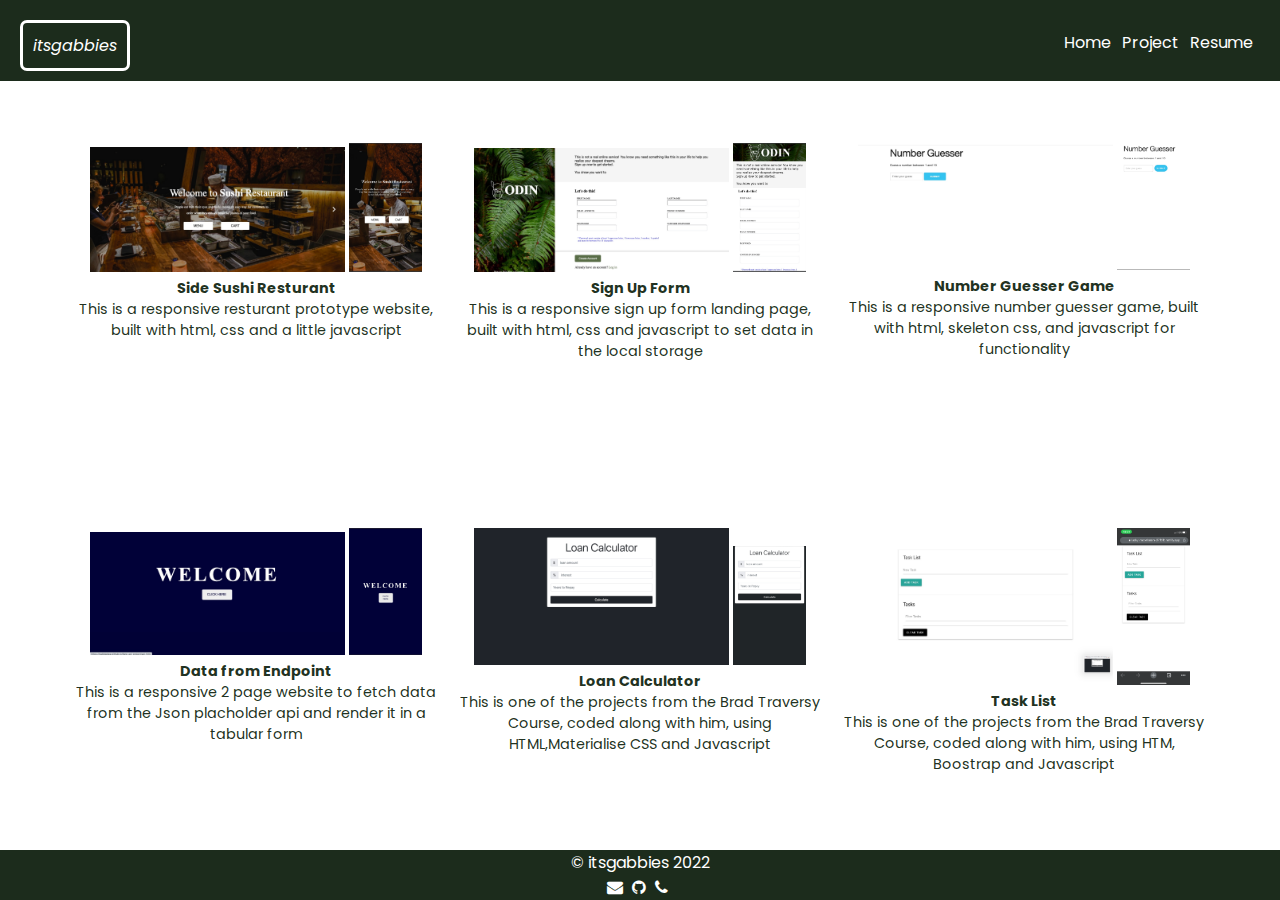
==== projects.html @ 37ccc5c7 "Make it more responsive" ====
<!DOCTYPE html>
<html lang="en">
  <head>
    <meta charset="UTF-8" />
    <meta http-equiv="X-UA-Compatible" content="IE=edge" />
    <meta name="viewport" content="width=device-width, initial-scale=1.0" />
    <link rel="stylesheet" href="css/projects.css" />
    <link
      rel="stylesheet"
      href="https://cdnjs.cloudflare.com/ajax/libs/font-awesome/4.7.0/css/font-awesome.min.css"
    />
    <title>Contact page</title>
  </head>
  <body>
    <header>
      <nav>
        <div class="nav-brand">
          <em> itsgabbies</em>
        </div>
        <div class="toggle">
          <span class="toggle-button"></span>
          <span class="toggle-button"></span>
          <span class="toggle-button"></span>
        </div>
        <div class="nav-links">
          <a href="index.html">Home</a>
          <a href="projects.html">Project</a>
          <a href="About.html">Resume</a>
        </div>
      </nav>
    </header>

    <div class="projects-main">
      <div class="project-card">
        <img class="laptop" src="./images/laptopimgs/img1.jpg" alt="" />
        <img class="mobile" src="./images/mobileimgs/imgm1.jpg" alt="" />
        <div class="project-text">
          <a href="https://gabbiedee.github.io/side_sushi/"
            >Side Sushi Resturant</a
          >
          <p>
            This is a responsive resturant prototype website, built with html,
            css and a little javascript
          </p>
        </div>
      </div>
      <div class="project-card">
        <img class="laptop" src="./images/laptopimgs/img2.jpg" alt="" />
        <img class="mobile" src="./images/mobileimgs/imgm2.jpg" alt="" />
        <div class="project-text">
          <a href="https://gabbiedee.github.io/sidehustlepj/">Sign Up Form</a>
          <p>
            This is a responsive sign up form landing page, built with html, css
            and javascript to set data in the local storage
          </p>
        </div>
      </div>
      <div class="project-card">
        <img class="laptop" src="./images/laptopimgs/img3.jpg" alt="" />
        <img class="mobile" src="./images/mobileimgs/imgm3.jpg" alt="" />
        <div class="project-text">
          <a href="https://gabbiedee.github.io/game/">Number Guesser Game</a>
          <p>
            This is a responsive number guesser game, built with html, skeleton
            css, and javascript for functionality
          </p>
        </div>
      </div>
      <div class="project-card">
        <img class="laptop" src="./images/laptopimgs/img4.jpg" alt="" />
        <img class="mobile" src="./images/mobileimgs/imgm4.jpg" alt="" />
        <div class="project-text">
          <a href="https://gabbiedee.github.io/New_api_project/"
            >Data from Endpoint</a
          >
          <p>
            This is a responsive 2 page website to fetch data from the Json
            placholder api and render it in a tabular form
          </p>
        </div>
      </div>
      <div class="project-card">
        <img class="laptop" src="./images/laptopimgs/img5.jpg" alt="" />
        <img class="mobile" src="./images/mobileimgs/imgm5.jpg" alt="" />
        <div class="project-text">
          <a href="https://spectacular-parfait-a2a49a.netlify.app/"
            >Loan Calculator</a
          >
          <p>
            This is one of the projects from the Brad Traversy Course, coded
            along with him, using HTML,Materialise CSS and Javascript
          </p>
        </div>
      </div>
      <div class="project-card">
        <img class="laptop" src="./images/laptopimgs/img6.jpg" alt="" />
        <img class="mobile" src="./images/mobileimgs/imgm6.PNG" alt="" />
        <div class="project-text">
          <a href="https://lucky-moonbeam-27fbfb.netlify.app/">Task List</a>
          <p>
            This is one of the projects from the Brad Traversy Course, coded
            along with him, using HTM, Boostrap and Javascript
          </p>
        </div>
      </div>
    </div>

    <footer>
      <p class="footer">&copy; itsgabbies 2022</p>
      <div class="icon">
        <a href="mailto:akingbojudolly@gmail.com"
          ><i class="fa fa-envelope"></i
        ></a>
        <a href="https://github.com/Gabbiedee"><i class="fa fa-github"></i></a>
        <a href="tel:+234-903-849-6949"><i class="fa fa-phone"></i></a>
      </div>
    </footer>

    <script src="project.js"></script>
  </body>
</html>
---- css/projects.css ----
@import url("https://fonts.googleapis.com/css2?family=Poppins:wght@300;400;500;600&display=swap");

* {
  box-sizing: border-box;
  margin: 0;
  padding: 0;
  --primary-color: rgba(3, 21, 3, 0.9);
}
body {
  min-height: 100vh;
  font-family: "Poppins", sans-serif;
  display: flex;
  flex-direction: column;
  color: white;
}

/* NAVBAR */
nav {
  background-color: var(--primary-color);
  display: flex;
  justify-content: space-between;
  color: white;
  width: 100%;
  padding: 20px 20px 10px;
}

.nav-brand {
  padding: 10px;
  border: 3px solid white;
  border-radius: 7px;
}

.nav-links {
  display: inline-block;
  padding-top: 10px;
}
.nav-links a {
  position: relative;
  color: white;
  text-decoration: none;
  padding-right: 7px;
}

.nav-links a::after {
  content: "";
  position: absolute;
  background: white;
  height: 2px;
  width: 0;
  left: 0;
  bottom: 0;
}

.nav-links a:hover::after {
  width: 100%;
  transition: 0.3s;
}

/* PROJECTS MAIN */
.projects-main {
  display: flex;
  flex-wrap: wrap;
  align-items: center;
  justify-content: center;
}

.project-card {
  width: 70%;
  height: 300px;
  /* border: 3px solid blue; */
  text-align: center;
  padding: 20px 10px 0;
  margin: 10px 0;
  font-size: 0.9rem;
  color: var(--primary-color);
}

.laptop {
  width: 70%;
}

.mobile {
  width: 20%;
}

.project-card:hover {
  box-shadow: 0px 10px 30px rgba(0, 0, 0, 0.1);
}

.project-card a {
  color: var(--primary-color);
  text-decoration: none;
  font-weight: bold;
}

/* PROJECT FOOTER*/

footer {
  background-color: var(--primary-color);
  text-align: center;
}

.icon a {
  color: white;
  margin-right: 5px;
}

/* @ MEDIA QUERIES */

@media screen and (max-width: 389px) {
  nav {
    padding: 10px 20px;
  }
  .nav-brand {
    align-self: center;
  }
  .nav-links {
    display: grid;
    gap: 5px;
  }
}

@media screen and (min-width: 576px) {
  body {
    min-height: 100vh;
    font-family: "Poppins", sans-serif;
    display: flex;
    flex-direction: column;
    color: white;
  }
  .projects-main {
    flex: 50%;
  }

  .project-card {
    width: 50%;
  }

  footer {
    display: flex;
    flex-direction: column;
    justify-content: center;
    align-items: center;
  }
}
@media screen and (min-width: 768px) {
  body {
    min-height: 100vh;
    font-family: "Poppins", sans-serif;
    display: flex;
    flex-direction: column;
    color: white;
  }

  .projects-main {
    flex: 33.333%;
    margin-top: 0;
  }

  .project-card {
    width: 30%;
    margin: none;
  }
  footer {
    display: flex;
    flex-direction: column;
    justify-content: center;
    align-items: center;
  }
}
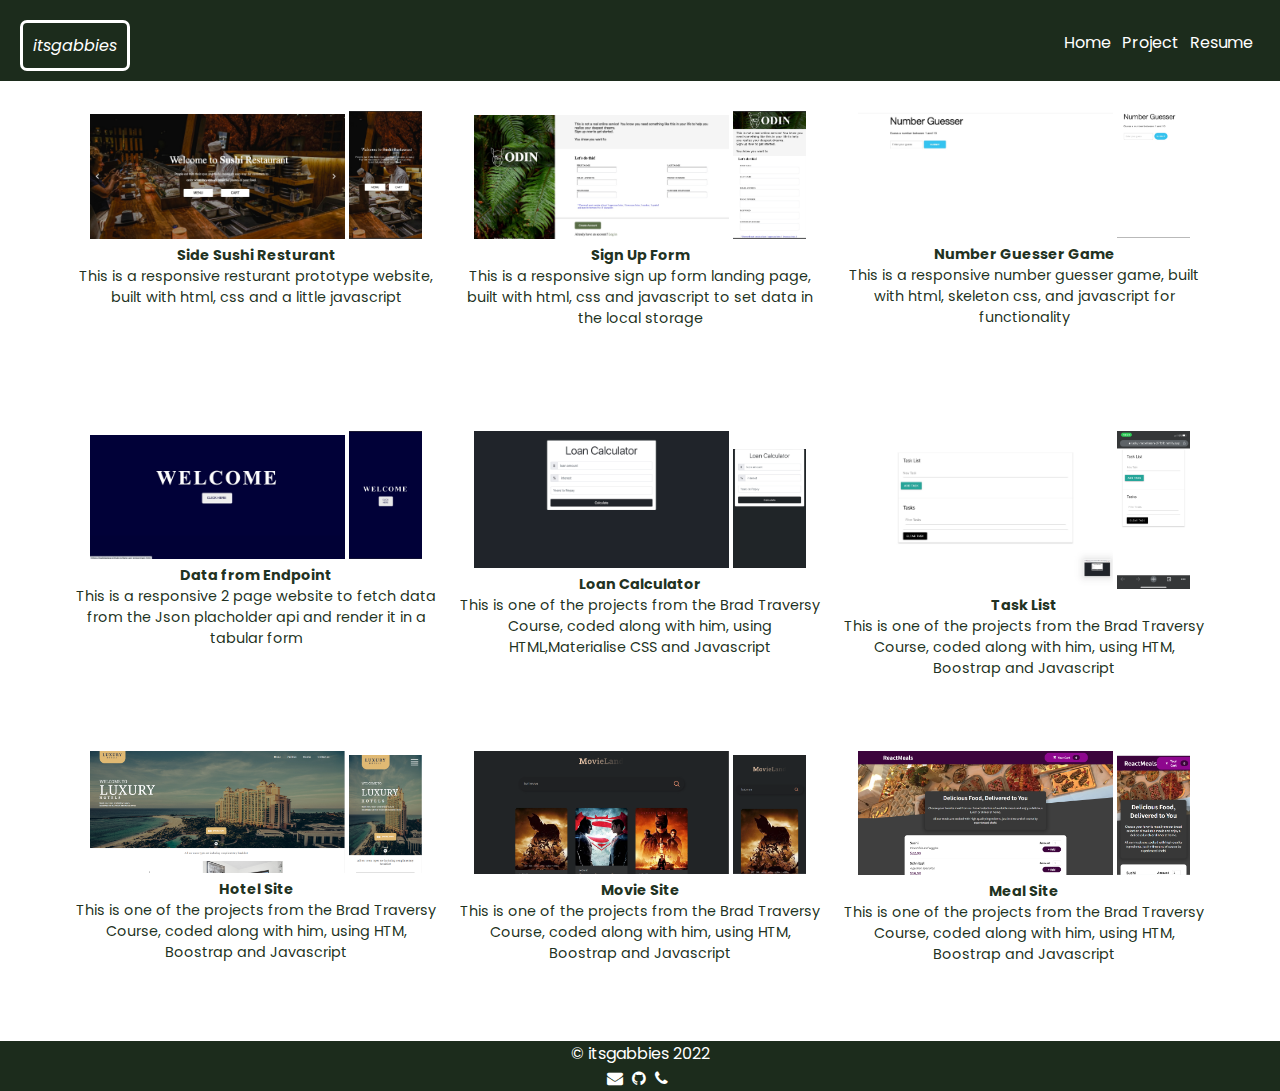
==== commit 34a38b6a: "Add new changes" ====
--- a/projects.html
+++ b/projects.html
@@ -103,6 +103,40 @@
           </p>
         </div>
       </div>
+      <div class="project-card">
+        <img class="laptop" src="./images/laptopimgs/img7.png" alt="" />
+        <img class="mobile" src="./images/mobileimgs/imgm7.png" alt="" />
+        <div class="project-text">
+          <a href="https://itsgabbies-hotel-site.netlify.app">Hotel Site</a>
+          <p>
+            This is one of the projects from the Brad Traversy Course, coded
+            along with him, using HTM, Boostrap and Javascript
+          </p>
+        </div>
+      </div>
+      <div class="project-card">
+        <img class="laptop" src="./images/laptopimgs/img8.png" alt="" />
+        <img class="mobile" src="./images/mobileimgs/imgm8.png" alt="" />
+        <div class="project-text">
+          <a href="moviessearchwithreact.netlify.app">Movie Site</a>
+          <p>
+            This is one of the projects from the Brad Traversy Course, coded
+            along with him, using HTM, Boostrap and Javascript
+          </p>
+        </div>
+      </div>
+      <div class="project-card">
+        <img class="laptop" src="./images/laptopimgs/img9.png" alt="" />
+        <img class="mobile" src="./images/mobileimgs/imgm9.png" alt="" />
+        <div class="project-text">
+          <a href="https://mealssitewithreact.netlify.app/">Meal Site</a>
+          <p>
+            This is one of the projects from the Brad Traversy Course, coded
+            along with him, using HTM, Boostrap and Javascript
+          </p>
+        </div>
+      </div>
+      
     </div>
 
     <footer>
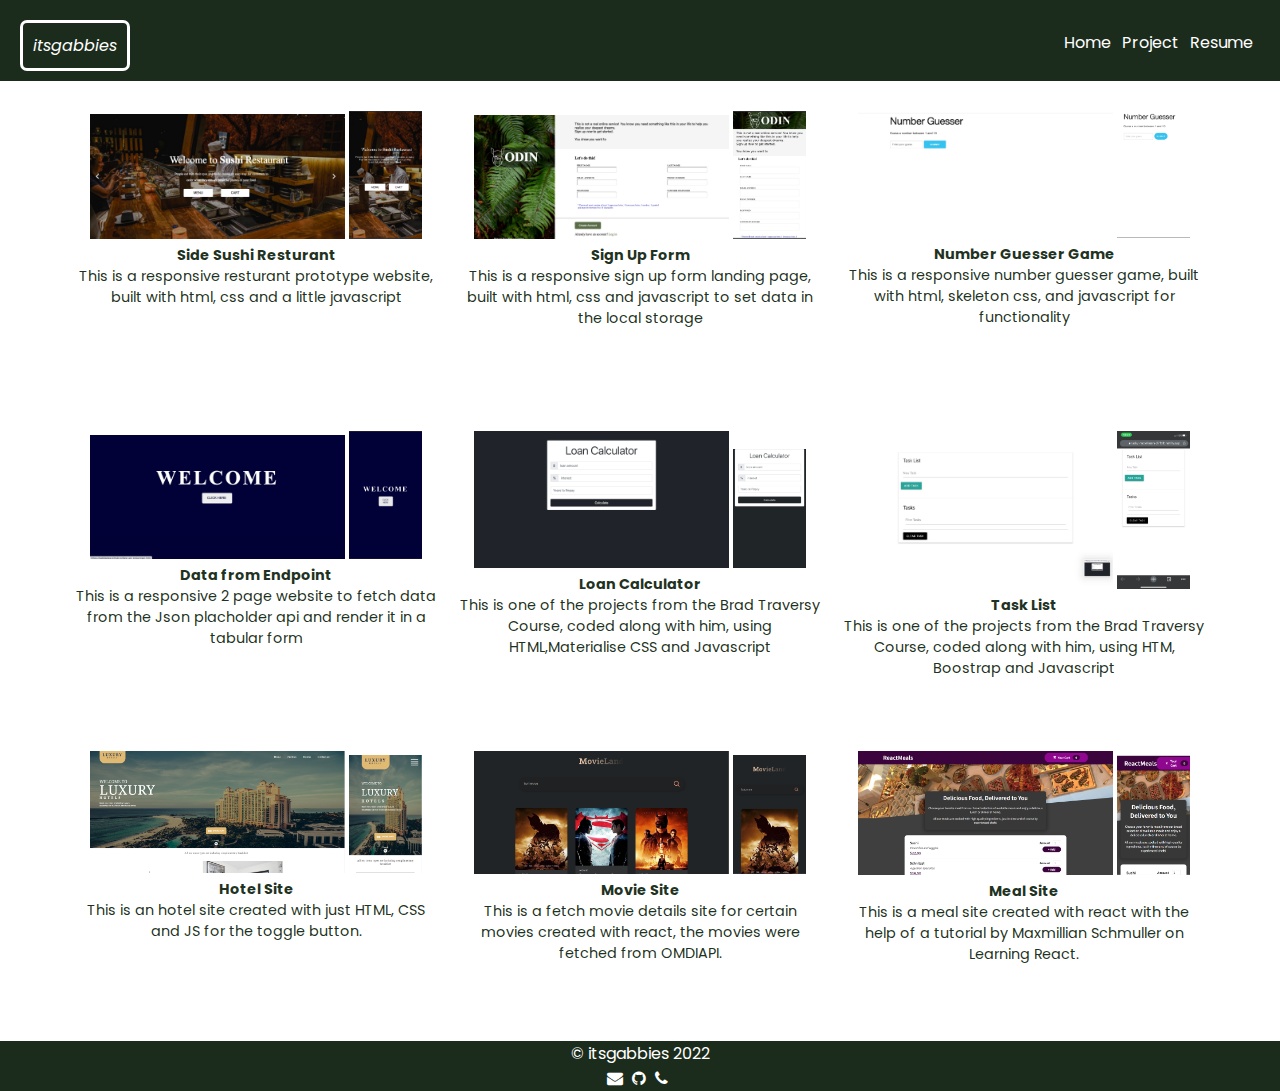
==== commit 09f44a13: "Make additional Changes" ====
--- a/projects.html
+++ b/projects.html
@@ -109,8 +109,7 @@
         <div class="project-text">
           <a href="https://itsgabbies-hotel-site.netlify.app">Hotel Site</a>
           <p>
-            This is one of the projects from the Brad Traversy Course, coded
-            along with him, using HTM, Boostrap and Javascript
+            This is an hotel site created with just HTML, CSS and JS for the toggle button.
           </p>
         </div>
       </div>
@@ -120,8 +119,7 @@
         <div class="project-text">
           <a href="moviessearchwithreact.netlify.app">Movie Site</a>
           <p>
-            This is one of the projects from the Brad Traversy Course, coded
-            along with him, using HTM, Boostrap and Javascript
+            This is a fetch movie details site for certain movies created with react, the movies were fetched from OMDIAPI.
           </p>
         </div>
       </div>
@@ -131,8 +129,7 @@
         <div class="project-text">
           <a href="https://mealssitewithreact.netlify.app/">Meal Site</a>
           <p>
-            This is one of the projects from the Brad Traversy Course, coded
-            along with him, using HTM, Boostrap and Javascript
+            This is a meal site created with react with the help of a tutorial by Maxmillian Schmuller on Learning React.
           </p>
         </div>
       </div>
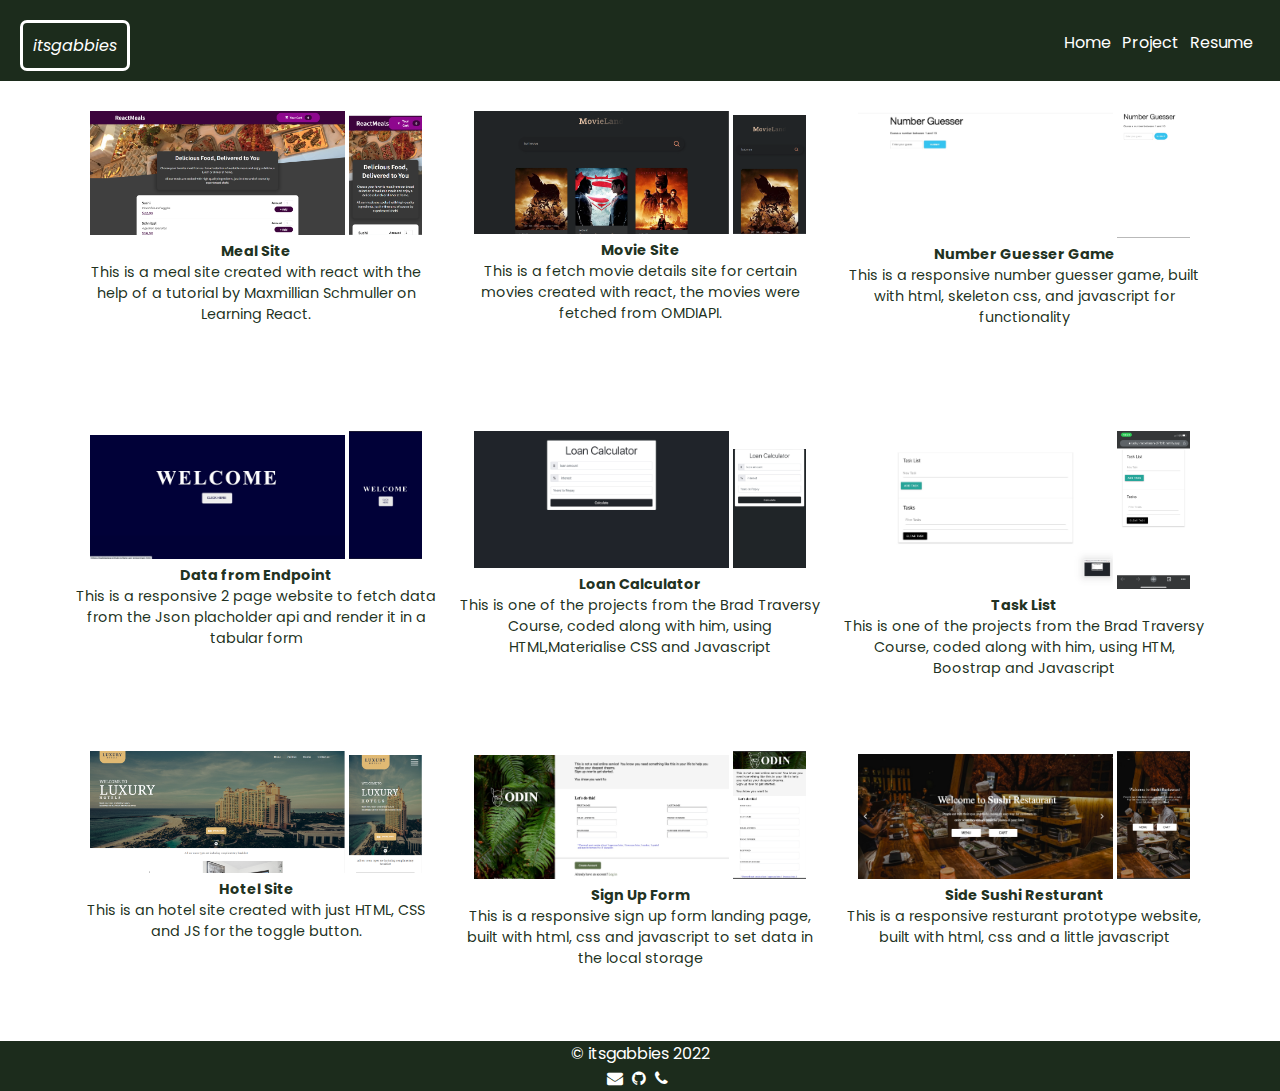
==== commit fca6d78c: "Added new files" ====
--- a/projects.html
+++ b/projects.html
@@ -32,26 +32,22 @@
 
     <div class="projects-main">
       <div class="project-card">
-        <img class="laptop" src="./images/laptopimgs/img1.jpg" alt="" />
-        <img class="mobile" src="./images/mobileimgs/imgm1.jpg" alt="" />
+        <img class="laptop" src="./images/laptopimgs/img9.png" alt="" />
+        <img class="mobile" src="./images/mobileimgs/imgm9.png" alt="" />
         <div class="project-text">
-          <a href="https://gabbiedee.github.io/side_sushi/"
-            >Side Sushi Resturant</a
-          >
+          <a href="https://mealssitewithreact.netlify.app/">Meal Site</a>
           <p>
-            This is a responsive resturant prototype website, built with html,
-            css and a little javascript
+            This is a meal site created with react with the help of a tutorial by Maxmillian Schmuller on Learning React.
           </p>
         </div>
       </div>
       <div class="project-card">
-        <img class="laptop" src="./images/laptopimgs/img2.jpg" alt="" />
-        <img class="mobile" src="./images/mobileimgs/imgm2.jpg" alt="" />
+        <img class="laptop" src="./images/laptopimgs/img8.png" alt="" />
+        <img class="mobile" src="./images/mobileimgs/imgm8.png" alt="" />
         <div class="project-text">
-          <a href="https://gabbiedee.github.io/sidehustlepj/">Sign Up Form</a>
+          <a href="https://moviessearchwithreact.netlify.app">Movie Site</a>
           <p>
-            This is a responsive sign up form landing page, built with html, css
-            and javascript to set data in the local storage
+            This is a fetch movie details site for certain movies created with react, the movies were fetched from OMDIAPI.
           </p>
         </div>
       </div>
@@ -113,23 +109,28 @@
           </p>
         </div>
       </div>
+      
       <div class="project-card">
-        <img class="laptop" src="./images/laptopimgs/img8.png" alt="" />
-        <img class="mobile" src="./images/mobileimgs/imgm8.png" alt="" />
+        <img class="laptop" src="./images/laptopimgs/img2.jpg" alt="" />
+        <img class="mobile" src="./images/mobileimgs/imgm2.jpg" alt="" />
         <div class="project-text">
-          <a href="moviessearchwithreact.netlify.app">Movie Site</a>
+          <a href="https://gabbiedee.github.io/sidehustlepj/">Sign Up Form</a>
           <p>
-            This is a fetch movie details site for certain movies created with react, the movies were fetched from OMDIAPI.
+            This is a responsive sign up form landing page, built with html, css
+            and javascript to set data in the local storage
           </p>
         </div>
       </div>
       <div class="project-card">
-        <img class="laptop" src="./images/laptopimgs/img9.png" alt="" />
-        <img class="mobile" src="./images/mobileimgs/imgm9.png" alt="" />
+        <img class="laptop" src="./images/laptopimgs/img1.jpg" alt="" />
+        <img class="mobile" src="./images/mobileimgs/imgm1.jpg" alt="" />
         <div class="project-text">
-          <a href="https://mealssitewithreact.netlify.app/">Meal Site</a>
+          <a href="https://gabbiedee.github.io/side_sushi/"
+            >Side Sushi Resturant</a
+          >
           <p>
-            This is a meal site created with react with the help of a tutorial by Maxmillian Schmuller on Learning React.
+            This is a responsive resturant prototype website, built with html,
+            css and a little javascript
           </p>
         </div>
       </div>
